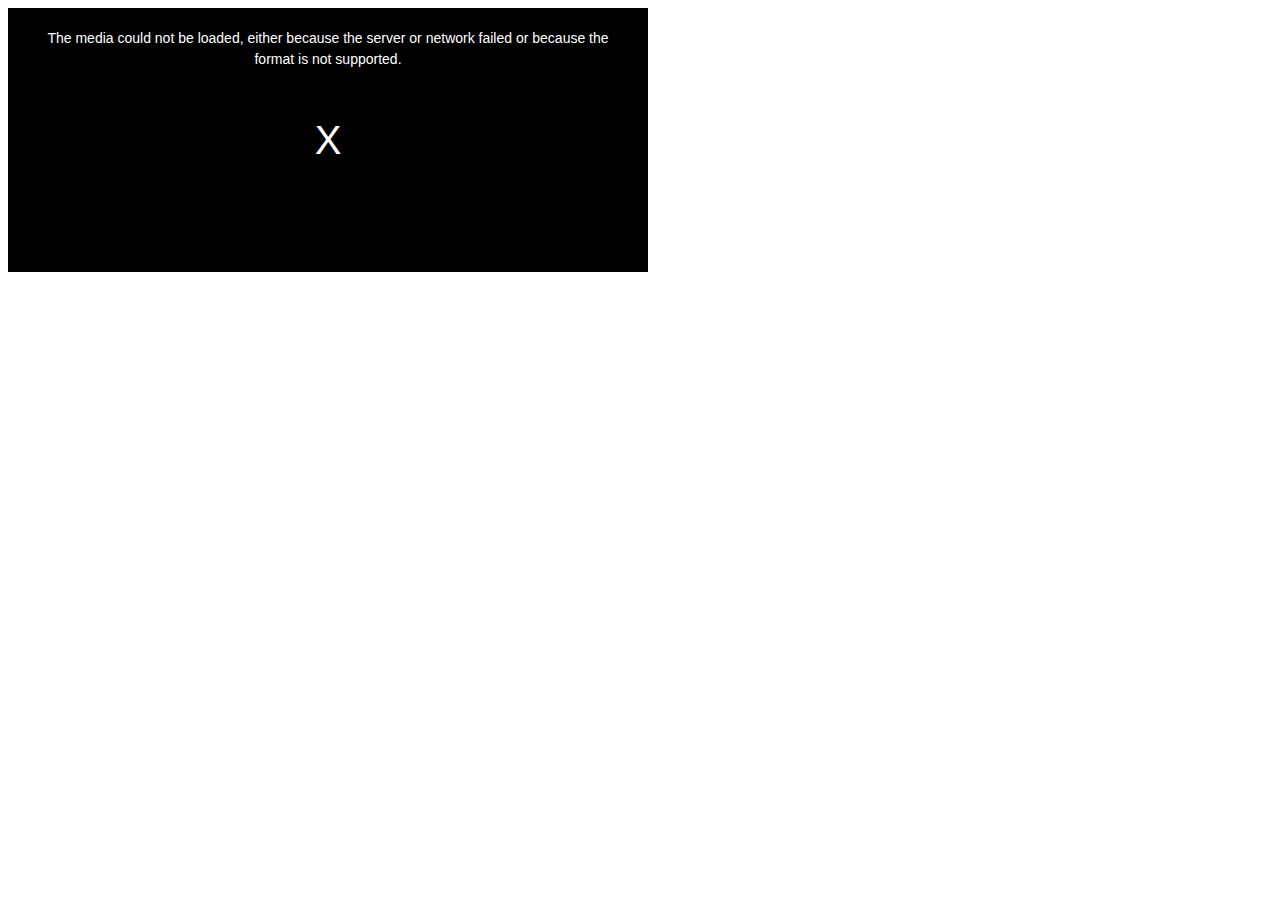
==== video/index.html @ 2284a5c8 "Add video test case" ====
<head>
    <!-- <link href="https://vjs.zencdn.net/7.11.4/video-js.css" rel="stylesheet" /> -->
    <link href="video-js.css" rel="stylesheet" />
  
    <!-- If you'd like to support IE8 (for Video.js versions prior to v7) -->
    <!-- <script src="https://vjs.zencdn.net/ie8/1.1.2/videojs-ie8.min.js"></script> -->
  </head>
  
  <body>
    <video
      id="my-video"
      class="video-js"
      controls
      preload="auto"
      width="640"
      height="264"
      poster="MY_VIDEO_POSTER.jpg"
      data-setup="{}"
    >
      <source src="MY_VIDEO.mp4" type="video/mp4" />
      <source src="MY_VIDEO.webm" type="video/webm" />
      <p class="vjs-no-js">
        To view this video please enable JavaScript, and consider upgrading to a
        web browser that
        <a href="https://videojs.com/html5-video-support/" target="_blank"
          >supports HTML5 video</a
        >
      </p>
    </video>
  
    <!-- <script src="https://vjs.zencdn.net/7.11.4/video.min.js"></script> -->
    <script src="video.min.js"></script>
  </body>
---- video/video-js.css ----
@charset "UTF-8";
.vjs-modal-dialog .vjs-modal-dialog-content, .video-js .vjs-modal-dialog, .vjs-button > .vjs-icon-placeholder:before, .video-js .vjs-big-play-button .vjs-icon-placeholder:before {
  position: absolute;
  top: 0;
  left: 0;
  width: 100%;
  height: 100%;
}

.vjs-button > .vjs-icon-placeholder:before, .video-js .vjs-big-play-button .vjs-icon-placeholder:before {
  text-align: center;
}

@font-face {
  font-family: VideoJS;
  src: url([data-uri]) format("woff");
  font-weight: normal;
  font-style: normal;
}
.vjs-icon-play, .video-js .vjs-play-control .vjs-icon-placeholder, .video-js .vjs-big-play-button .vjs-icon-placeholder:before {
  font-family: VideoJS;
  font-weight: normal;
  font-style: normal;
}
.vjs-icon-play:before, .video-js .vjs-play-control .vjs-icon-placeholder:before, .video-js .vjs-big-play-button .vjs-icon-placeholder:before {
  content: "\f101";
}

.vjs-icon-play-circle {
  font-family: VideoJS;
  font-weight: normal;
  font-style: normal;
}
.vjs-icon-play-circle:before {
  content: "\f102";
}

.vjs-icon-pause, .video-js .vjs-play-control.vjs-playing .vjs-icon-placeholder {
  font-family: VideoJS;
  font-weight: normal;
  font-style: normal;
}
.vjs-icon-pause:before, .video-js .vjs-play-control.vjs-playing .vjs-icon-placeholder:before {
  content: "\f103";
}

.vjs-icon-volume-mute, .video-js .vjs-mute-control.vjs-vol-0 .vjs-icon-placeholder {
  font-family: VideoJS;
  font-weight: normal;
  font-style: normal;
}
.vjs-icon-volume-mute:before, .video-js .vjs-mute-control.vjs-vol-0 .vjs-icon-placeholder:before {
  content: "\f104";
}

.vjs-icon-volume-low, .video-js .vjs-mute-control.vjs-vol-1 .vjs-icon-placeholder {
  font-family: VideoJS;
  font-weight: normal;
  font-style: normal;
}
.vjs-icon-volume-low:before, .video-js .vjs-mute-control.vjs-vol-1 .vjs-icon-placeholder:before {
  content: "\f105";
}

.vjs-icon-volume-mid, .video-js .vjs-mute-control.vjs-vol-2 .vjs-icon-placeholder {
  font-family: VideoJS;
  font-weight: normal;
  font-style: normal;
}
.vjs-icon-volume-mid:before, .video-js .vjs-mute-control.vjs-vol-2 .vjs-icon-placeholder:before {
  content: "\f106";
}

.vjs-icon-volume-high, .video-js .vjs-mute-control .vjs-icon-placeholder {
  font-family: VideoJS;
  font-weight: normal;
  font-style: normal;
}
.vjs-icon-volume-high:before, .video-js .vjs-mute-control .vjs-icon-placeholder:before {
  content: "\f107";
}

.vjs-icon-fullscreen-enter, .video-js .vjs-fullscreen-control .vjs-icon-placeholder {
  font-family: VideoJS;
  font-weight: normal;
  font-style: normal;
}
.vjs-icon-fullscreen-enter:before, .video-js .vjs-fullscreen-control .vjs-icon-placeholder:before {
  content: "\f108";
}

.vjs-icon-fullscreen-exit, .video-js.vjs-fullscreen .vjs-fullscreen-control .vjs-icon-placeholder {
  font-family: VideoJS;
  font-weight: normal;
  font-style: normal;
}
.vjs-icon-fullscreen-exit:before, .video-js.vjs-fullscreen .vjs-fullscreen-control .vjs-icon-placeholder:before {
  content: "\f109";
}

.vjs-icon-square {
  font-family: VideoJS;
  font-weight: normal;
  font-style: normal;
}
.vjs-icon-square:before {
  content: "\f10a";
}

.vjs-icon-spinner {
  font-family: VideoJS;
  font-weight: normal;
  font-style: normal;
}
.vjs-icon-spinner:before {
  content: "\f10b";
}

.vjs-icon-subtitles, .video-js .vjs-subs-caps-button .vjs-icon-placeholder,
.video-js.video-js:lang(en-GB) .vjs-subs-caps-button .vjs-icon-placeholder,
.video-js.video-js:lang(en-IE) .vjs-subs-caps-button .vjs-icon-placeholder,
.video-js.video-js:lang(en-AU) .vjs-subs-caps-button .vjs-icon-placeholder,
.video-js.video-js:lang(en-NZ) .vjs-subs-caps-button .vjs-icon-placeholder, .video-js .vjs-subtitles-button .vjs-icon-placeholder {
  font-family: VideoJS;
  font-weight: normal;
  font-style: normal;
}
.vjs-icon-subtitles:before, .video-js .vjs-subs-caps-button .vjs-icon-placeholder:before,
.video-js.video-js:lang(en-GB) .vjs-subs-caps-button .vjs-icon-placeholder:before,
.video-js.video-js:lang(en-IE) .vjs-subs-caps-button .vjs-icon-placeholder:before,
.video-js.video-js:lang(en-AU) .vjs-subs-caps-button .vjs-icon-placeholder:before,
.video-js.video-js:lang(en-NZ) .vjs-subs-caps-button .vjs-icon-placeholder:before, .video-js .vjs-subtitles-button .vjs-icon-placeholder:before {
  content: "\f10c";
}

.vjs-icon-captions, .video-js:lang(en) .vjs-subs-caps-button .vjs-icon-placeholder,
.video-js:lang(fr-CA) .vjs-subs-caps-button .vjs-icon-placeholder, .video-js .vjs-captions-button .vjs-icon-placeholder {
  font-family: VideoJS;
  font-weight: normal;
  font-style: normal;
}
.vjs-icon-captions:before, .video-js:lang(en) .vjs-subs-caps-button .vjs-icon-placeholder:before,
.video-js:lang(fr-CA) .vjs-subs-caps-button .vjs-icon-placeholder:before, .video-js .vjs-captions-button .vjs-icon-placeholder:before {
  content: "\f10d";
}

.vjs-icon-chapters, .video-js .vjs-chapters-button .vjs-icon-placeholder {
  font-family: VideoJS;
  font-weight: normal;
  font-style: normal;
}
.vjs-icon-chapters:before, .video-js .vjs-chapters-button .vjs-icon-placeholder:before {
  content: "\f10e";
}

.vjs-icon-share {
  font-family: VideoJS;
  font-weight: normal;
  font-style: normal;
}
.vjs-icon-share:before {
  content: "\f10f";
}

.vjs-icon-cog {
  font-family: VideoJS;
  font-weight: normal;
  font-style: normal;
}
.vjs-icon-cog:before {
  content: "\f110";
}

.vjs-icon-circle, .vjs-seek-to-live-control .vjs-icon-placeholder, .video-js .vjs-volume-level, .video-js .vjs-play-progress {
  font-family: VideoJS;
  font-weight: normal;
  font-style: normal;
}
.vjs-icon-circle:before, .vjs-seek-to-live-control .vjs-icon-placeholder:before, .video-js .vjs-volume-level:before, .video-js .vjs-play-progress:before {
  content: "\f111";
}

.vjs-icon-circle-outline {
  font-family: VideoJS;
  font-weight: normal;
  font-style: normal;
}
.vjs-icon-circle-outline:before {
  content: "\f112";
}

.vjs-icon-circle-inner-circle {
  font-family: VideoJS;
  font-weight: normal;
  font-style: normal;
}
.vjs-icon-circle-inner-circle:before {
  content: "\f113";
}

.vjs-icon-hd {
  font-family: VideoJS;
  font-weight: normal;
  font-style: normal;
}
.vjs-icon-hd:before {
  content: "\f114";
}

.vjs-icon-cancel, .video-js .vjs-control.vjs-close-button .vjs-icon-placeholder {
  font-family: VideoJS;
  font-weight: normal;
  font-style: normal;
}
.vjs-icon-cancel:before, .video-js .vjs-control.vjs-close-button .vjs-icon-placeholder:before {
  content: "\f115";
}

.vjs-icon-replay, .video-js .vjs-play-control.vjs-ended .vjs-icon-placeholder {
  font-family: VideoJS;
  font-weight: normal;
  font-style: normal;
}
.vjs-icon-replay:before, .video-js .vjs-play-control.vjs-ended .vjs-icon-placeholder:before {
  content: "\f116";
}

.vjs-icon-facebook {
  font-family: VideoJS;
  font-weight: normal;
  font-style: normal;
}
.vjs-icon-facebook:before {
  content: "\f117";
}

.vjs-icon-gplus {
  font-family: VideoJS;
  font-weight: normal;
  font-style: normal;
}
.vjs-icon-gplus:before {
  content: "\f118";
}

.vjs-icon-linkedin {
  font-family: VideoJS;
  font-weight: normal;
  font-style: normal;
}
.vjs-icon-linkedin:before {
  content: "\f119";
}

.vjs-icon-twitter {
  font-family: VideoJS;
  font-weight: normal;
  font-style: normal;
}
.vjs-icon-twitter:before {
  content: "\f11a";
}

.vjs-icon-tumblr {
  font-family: VideoJS;
  font-weight: normal;
  font-style: normal;
}
.vjs-icon-tumblr:before {
  content: "\f11b";
}

.vjs-icon-pinterest {
  font-family: VideoJS;
  font-weight: normal;
  font-style: normal;
}
.vjs-icon-pinterest:before {
  content: "\f11c";
}

.vjs-icon-audio-description, .video-js .vjs-descriptions-button .vjs-icon-placeholder {
  font-family: VideoJS;
  font-weight: normal;
  font-style: normal;
}
.vjs-icon-audio-description:before, .video-js .vjs-descriptions-button .vjs-icon-placeholder:before {
  content: "\f11d";
}

.vjs-icon-audio, .video-js .vjs-audio-button .vjs-icon-placeholder {
  font-family: VideoJS;
  font-weight: normal;
  font-style: normal;
}
.vjs-icon-audio:before, .video-js .vjs-audio-button .vjs-icon-placeholder:before {
  content: "\f11e";
}

.vjs-icon-next-item {
  font-family: VideoJS;
  font-weight: normal;
  font-style: normal;
}
.vjs-icon-next-item:before {
  content: "\f11f";
}

.vjs-icon-previous-item {
  font-family: VideoJS;
  font-weight: normal;
  font-style: normal;
}
.vjs-icon-previous-item:before {
  content: "\f120";
}

.vjs-icon-picture-in-picture-enter, .video-js .vjs-picture-in-picture-control .vjs-icon-placeholder {
  font-family: VideoJS;
  font-weight: normal;
  font-style: normal;
}
.vjs-icon-picture-in-picture-enter:before, .video-js .vjs-picture-in-picture-control .vjs-icon-placeholder:before {
  content: "\f121";
}

.vjs-icon-picture-in-picture-exit, .video-js.vjs-picture-in-picture .vjs-picture-in-picture-control .vjs-icon-placeholder {
  font-family: VideoJS;
  font-weight: normal;
  font-style: normal;
}
.vjs-icon-picture-in-picture-exit:before, .video-js.vjs-picture-in-picture .vjs-picture-in-picture-control .vjs-icon-placeholder:before {
  content: "\f122";
}

.video-js {
  display: block;
  vertical-align: top;
  box-sizing: border-box;
  color: #fff;
  background-color: #000;
  position: relative;
  padding: 0;
  font-size: 10px;
  line-height: 1;
  font-weight: normal;
  font-style: normal;
  font-family: Arial, Helvetica, sans-serif;
  word-break: initial;
}
.video-js:-moz-full-screen {
  position: absolute;
}
.video-js:-webkit-full-screen {
  width: 100% !important;
  height: 100% !important;
}

.video-js[tabindex="-1"] {
  outline: none;
}

.video-js *,
.video-js *:before,
.video-js *:after {
  box-sizing: inherit;
}

.video-js ul {
  font-family: inherit;
  font-size: inherit;
  line-height: inherit;
  list-style-position: outside;
  margin-left: 0;
  margin-right: 0;
  margin-top: 0;
  margin-bottom: 0;
}

.video-js.vjs-fluid,
.video-js.vjs-16-9,
.video-js.vjs-4-3 {
  width: 100%;
  max-width: 100%;
  height: 0;
}

.video-js.vjs-16-9 {
  padding-top: 56.25%;
}

.video-js.vjs-4-3 {
  padding-top: 75%;
}

.video-js.vjs-fill {
  width: 100%;
  height: 100%;
}

.video-js .vjs-tech {
  position: absolute;
  top: 0;
  left: 0;
  width: 100%;
  height: 100%;
}

body.vjs-full-window {
  padding: 0;
  margin: 0;
  height: 100%;
}

.vjs-full-window .video-js.vjs-fullscreen {
  position: fixed;
  overflow: hidden;
  z-index: 1000;
  left: 0;
  top: 0;
  bottom: 0;
  right: 0;
}

.video-js.vjs-fullscreen:not(.vjs-ios-native-fs) {
  width: 100% !important;
  height: 100% !important;
  padding-top: 0 !important;
}

.video-js.vjs-fullscreen.vjs-user-inactive {
  cursor: none;
}

.vjs-hidden {
  display: none !important;
}

.vjs-disabled {
  opacity: 0.5;
  cursor: default;
}

.video-js .vjs-offscreen {
  height: 1px;
  left: -9999px;
  position: absolute;
  top: 0;
  width: 1px;
}

.vjs-lock-showing {
  display: block !important;
  opacity: 1;
  visibility: visible;
}

.vjs-no-js {
  padding: 20px;
  color: #fff;
  background-color: #000;
  font-size: 18px;
  font-family: Arial, Helvetica, sans-serif;
  text-align: center;
  width: 300px;
  height: 150px;
  margin: 0px auto;
}

.vjs-no-js a,
.vjs-no-js a:visited {
  color: #66A8CC;
}

.video-js .vjs-big-play-button {
  font-size: 3em;
  line-height: 1.5em;
  height: 1.63332em;
  width: 3em;
  display: block;
  position: absolute;
  top: 10px;
  left: 10px;
  padding: 0;
  cursor: pointer;
  opacity: 1;
  border: 0.06666em solid #fff;
  background-color: #2B333F;
  background-color: rgba(43, 51, 63, 0.7);
  border-radius: 0.3em;
  transition: all 0.4s;
}
.vjs-big-play-centered .vjs-big-play-button {
  top: 50%;
  left: 50%;
  margin-top: -0.81666em;
  margin-left: -1.5em;
}

.video-js:hover .vjs-big-play-button,
.video-js .vjs-big-play-button:focus {
  border-color: #fff;
  background-color: #73859f;
  background-color: rgba(115, 133, 159, 0.5);
  transition: all 0s;
}

.vjs-controls-disabled .vjs-big-play-button,
.vjs-has-started .vjs-big-play-button,
.vjs-using-native-controls .vjs-big-play-button,
.vjs-error .vjs-big-play-button {
  display: none;
}

.vjs-has-started.vjs-paused.vjs-show-big-play-button-on-pause .vjs-big-play-button {
  display: block;
}

.video-js button {
  background: none;
  border: none;
  color: inherit;
  display: inline-block;
  font-size: inherit;
  line-height: inherit;
  text-transform: none;
  text-decoration: none;
  transition: none;
  -webkit-appearance: none;
  -moz-appearance: none;
  appearance: none;
}

.vjs-control .vjs-button {
  width: 100%;
  height: 100%;
}

.video-js .vjs-control.vjs-close-button {
  cursor: pointer;
  height: 3em;
  position: absolute;
  right: 0;
  top: 0.5em;
  z-index: 2;
}
.video-js .vjs-modal-dialog {
  background: rgba(0, 0, 0, 0.8);
  background: linear-gradient(180deg, rgba(0, 0, 0, 0.8), rgba(255, 255, 255, 0));
  overflow: auto;
}

.video-js .vjs-modal-dialog > * {
  box-sizing: border-box;
}

.vjs-modal-dialog .vjs-modal-dialog-content {
  font-size: 1.2em;
  line-height: 1.5;
  padding: 20px 24px;
  z-index: 1;
}

.vjs-menu-button {
  cursor: pointer;
}

.vjs-menu-button.vjs-disabled {
  cursor: default;
}

.vjs-workinghover .vjs-menu-button.vjs-disabled:hover .vjs-menu {
  display: none;
}

.vjs-menu .vjs-menu-content {
  display: block;
  padding: 0;
  margin: 0;
  font-family: Arial, Helvetica, sans-serif;
  overflow: auto;
}

.vjs-menu .vjs-menu-content > * {
  box-sizing: border-box;
}

.vjs-scrubbing .vjs-control.vjs-menu-button:hover .vjs-menu {
  display: none;
}

.vjs-menu li {
  list-style: none;
  margin: 0;
  padding: 0.2em 0;
  line-height: 1.4em;
  font-size: 1.2em;
  text-align: center;
  text-transform: lowercase;
}

.vjs-menu li.vjs-menu-item:focus,
.vjs-menu li.vjs-menu-item:hover,
.js-focus-visible .vjs-menu li.vjs-menu-item:hover {
  background-color: #73859f;
  background-color: rgba(115, 133, 159, 0.5);
}

.vjs-menu li.vjs-selected,
.vjs-menu li.vjs-selected:focus,
.vjs-menu li.vjs-selected:hover,
.js-focus-visible .vjs-menu li.vjs-selected:hover {
  background-color: #fff;
  color: #2B333F;
}

.vjs-menu li.vjs-menu-title {
  text-align: center;
  text-transform: uppercase;
  font-size: 1em;
  line-height: 2em;
  padding: 0;
  margin: 0 0 0.3em 0;
  font-weight: bold;
  cursor: default;
}

.vjs-menu-button-popup .vjs-menu {
  display: none;
  position: absolute;
  bottom: 0;
  width: 10em;
  left: -3em;
  height: 0em;
  margin-bottom: 1.5em;
  border-top-color: rgba(43, 51, 63, 0.7);
}

.vjs-menu-button-popup .vjs-menu .vjs-menu-content {
  background-color: #2B333F;
  background-color: rgba(43, 51, 63, 0.7);
  position: absolute;
  width: 100%;
  bottom: 1.5em;
  max-height: 15em;
}

.vjs-layout-tiny .vjs-menu-button-popup .vjs-menu .vjs-menu-content,
.vjs-layout-x-small .vjs-menu-button-popup .vjs-menu .vjs-menu-content {
  max-height: 5em;
}

.vjs-layout-small .vjs-menu-button-popup .vjs-menu .vjs-menu-content {
  max-height: 10em;
}

.vjs-layout-medium .vjs-menu-button-popup .vjs-menu .vjs-menu-content {
  max-height: 14em;
}

.vjs-layout-large .vjs-menu-button-popup .vjs-menu .vjs-menu-content,
.vjs-layout-x-large .vjs-menu-button-popup .vjs-menu .vjs-menu-content,
.vjs-layout-huge .vjs-menu-button-popup .vjs-menu .vjs-menu-content {
  max-height: 25em;
}

.vjs-workinghover .vjs-menu-button-popup.vjs-hover .vjs-menu,
.vjs-menu-button-popup .vjs-menu.vjs-lock-showing {
  display: block;
}

.video-js .vjs-menu-button-inline {
  transition: all 0.4s;
  overflow: hidden;
}

.video-js .vjs-menu-button-inline:before {
  width: 2.222222222em;
}

.video-js .vjs-menu-button-inline:hover,
.video-js .vjs-menu-button-inline:focus,
.video-js .vjs-menu-button-inline.vjs-slider-active,
.video-js.vjs-no-flex .vjs-menu-button-inline {
  width: 12em;
}

.vjs-menu-button-inline .vjs-menu {
  opacity: 0;
  height: 100%;
  width: auto;
  position: absolute;
  left: 4em;
  top: 0;
  padding: 0;
  margin: 0;
  transition: all 0.4s;
}

.vjs-menu-button-inline:hover .vjs-menu,
.vjs-menu-button-inline:focus .vjs-menu,
.vjs-menu-button-inline.vjs-slider-active .vjs-menu {
  display: block;
  opacity: 1;
}

.vjs-no-flex .vjs-menu-button-inline .vjs-menu {
  display: block;
  opacity: 1;
  position: relative;
  width: auto;
}

.vjs-no-flex .vjs-menu-button-inline:hover .vjs-menu,
.vjs-no-flex .vjs-menu-button-inline:focus .vjs-menu,
.vjs-no-flex .vjs-menu-button-inline.vjs-slider-active .vjs-menu {
  width: auto;
}

.vjs-menu-button-inline .vjs-menu-content {
  width: auto;
  height: 100%;
  margin: 0;
  overflow: hidden;
}

.video-js .vjs-control-bar {
  display: none;
  width: 100%;
  position: absolute;
  bottom: 0;
  left: 0;
  right: 0;
  height: 3em;
  background-color: #2B333F;
  background-color: rgba(43, 51, 63, 0.7);
}

.vjs-has-started .vjs-control-bar {
  display: flex;
  visibility: visible;
  opacity: 1;
  transition: visibility 0.1s, opacity 0.1s;
}

.vjs-has-started.vjs-user-inactive.vjs-playing .vjs-control-bar {
  visibility: visible;
  opacity: 0;
  transition: visibility 1s, opacity 1s;
}

.vjs-controls-disabled .vjs-control-bar,
.vjs-using-native-controls .vjs-control-bar,
.vjs-error .vjs-control-bar {
  display: none !important;
}

.vjs-audio.vjs-has-started.vjs-user-inactive.vjs-playing .vjs-control-bar {
  opacity: 1;
  visibility: visible;
}

.vjs-has-started.vjs-no-flex .vjs-control-bar {
  display: table;
}

.video-js .vjs-control {
  position: relative;
  text-align: center;
  margin: 0;
  padding: 0;
  height: 100%;
  width: 4em;
  flex: none;
}

.vjs-button > .vjs-icon-placeholder:before {
  font-size: 1.8em;
  line-height: 1.67;
}

.video-js .vjs-control:focus:before,
.video-js .vjs-control:hover:before,
.video-js .vjs-control:focus {
  text-shadow: 0em 0em 1em white;
}

.video-js .vjs-control-text {
  border: 0;
  clip: rect(0 0 0 0);
  height: 1px;
  overflow: hidden;
  padding: 0;
  position: absolute;
  width: 1px;
}

.vjs-no-flex .vjs-control {
  display: table-cell;
  vertical-align: middle;
}

.video-js .vjs-custom-control-spacer {
  display: none;
}

.video-js .vjs-progress-control {
  cursor: pointer;
  flex: auto;
  display: flex;
  align-items: center;
  min-width: 4em;
  touch-action: none;
}

.video-js .vjs-progress-control.disabled {
  cursor: default;
}

.vjs-live .vjs-progress-control {
  display: none;
}

.vjs-liveui .vjs-progress-control {
  display: flex;
  align-items: center;
}

.vjs-no-flex .vjs-progress-control {
  width: auto;
}

.video-js .vjs-progress-holder {
  flex: auto;
  transition: all 0.2s;
  height: 0.3em;
}

.video-js .vjs-progress-control .vjs-progress-holder {
  margin: 0 10px;
}

.video-js .vjs-progress-control:hover .vjs-progress-holder {
  font-size: 1.6666666667em;
}

.video-js .vjs-progress-control:hover .vjs-progress-holder.disabled {
  font-size: 1em;
}

.video-js .vjs-progress-holder .vjs-play-progress,
.video-js .vjs-progress-holder .vjs-load-progress,
.video-js .vjs-progress-holder .vjs-load-progress div {
  position: absolute;
  display: block;
  height: 100%;
  margin: 0;
  padding: 0;
  width: 0;
}

.video-js .vjs-play-progress {
  background-color: #fff;
}
.video-js .vjs-play-progress:before {
  font-size: 0.9em;
  position: absolute;
  right: -0.5em;
  top: -0.3333333333em;
  z-index: 1;
}

.video-js .vjs-load-progress {
  background: rgba(115, 133, 159, 0.5);
}

.video-js .vjs-load-progress div {
  background: rgba(115, 133, 159, 0.75);
}

.video-js .vjs-time-tooltip {
  background-color: #fff;
  background-color: rgba(255, 255, 255, 0.8);
  border-radius: 0.3em;
  color: #000;
  float: right;
  font-family: Arial, Helvetica, sans-serif;
  font-size: 1em;
  padding: 6px 8px 8px 8px;
  pointer-events: none;
  position: absolute;
  top: -3.4em;
  visibility: hidden;
  z-index: 1;
}

.video-js .vjs-progress-holder:focus .vjs-time-tooltip {
  display: none;
}

.video-js .vjs-progress-control:hover .vjs-time-tooltip,
.video-js .vjs-progress-control:hover .vjs-progress-holder:focus .vjs-time-tooltip {
  display: block;
  font-size: 0.6em;
  visibility: visible;
}

.video-js .vjs-progress-control.disabled:hover .vjs-time-tooltip {
  font-size: 1em;
}

.video-js .vjs-progress-control .vjs-mouse-display {
  display: none;
  position: absolute;
  width: 1px;
  height: 100%;
  background-color: #000;
  z-index: 1;
}

.vjs-no-flex .vjs-progress-control .vjs-mouse-display {
  z-index: 0;
}

.video-js .vjs-progress-control:hover .vjs-mouse-display {
  display: block;
}

.video-js.vjs-user-inactive .vjs-progress-control .vjs-mouse-display {
  visibility: hidden;
  opacity: 0;
  transition: visibility 1s, opacity 1s;
}

.video-js.vjs-user-inactive.vjs-no-flex .vjs-progress-control .vjs-mouse-display {
  display: none;
}

.vjs-mouse-display .vjs-time-tooltip {
  color: #fff;
  background-color: #000;
  background-color: rgba(0, 0, 0, 0.8);
}

.video-js .vjs-slider {
  position: relative;
  cursor: pointer;
  padding: 0;
  margin: 0 0.45em 0 0.45em;
  /* iOS Safari */
  -webkit-touch-callout: none;
  /* Safari */
  -webkit-user-select: none;
  /* Konqueror HTML */
  /* Firefox */
  -moz-user-select: none;
  /* Internet Explorer/Edge */
  -ms-user-select: none;
  /* Non-prefixed version, currently supported by Chrome and Opera */
  user-select: none;
  background-color: #73859f;
  background-color: rgba(115, 133, 159, 0.5);
}

.video-js .vjs-slider.disabled {
  cursor: default;
}

.video-js .vjs-slider:focus {
  text-shadow: 0em 0em 1em white;
  box-shadow: 0 0 1em #fff;
}

.video-js .vjs-mute-control {
  cursor: pointer;
  flex: none;
}
.video-js .vjs-volume-control {
  cursor: pointer;
  margin-right: 1em;
  display: flex;
}

.video-js .vjs-volume-control.vjs-volume-horizontal {
  width: 5em;
}

.video-js .vjs-volume-panel .vjs-volume-control {
  visibility: visible;
  opacity: 0;
  width: 1px;
  height: 1px;
  margin-left: -1px;
}

.video-js .vjs-volume-panel {
  transition: width 1s;
}
.video-js .vjs-volume-panel.vjs-hover .vjs-volume-control, .video-js .vjs-volume-panel:active .vjs-volume-control, .video-js .vjs-volume-panel:focus .vjs-volume-control, .video-js .vjs-volume-panel .vjs-volume-control:active, .video-js .vjs-volume-panel.vjs-hover .vjs-mute-control ~ .vjs-volume-control, .video-js .vjs-volume-panel .vjs-volume-control.vjs-slider-active {
  visibility: visible;
  opacity: 1;
  position: relative;
  transition: visibility 0.1s, opacity 0.1s, height 0.1s, width 0.1s, left 0s, top 0s;
}
.video-js .vjs-volume-panel.vjs-hover .vjs-volume-control.vjs-volume-horizontal, .video-js .vjs-volume-panel:active .vjs-volume-control.vjs-volume-horizontal, .video-js .vjs-volume-panel:focus .vjs-volume-control.vjs-volume-horizontal, .video-js .vjs-volume-panel .vjs-volume-control:active.vjs-volume-horizontal, .video-js .vjs-volume-panel.vjs-hover .vjs-mute-control ~ .vjs-volume-control.vjs-volume-horizontal, .video-js .vjs-volume-panel .vjs-volume-control.vjs-slider-active.vjs-volume-horizontal {
  width: 5em;
  height: 3em;
  margin-right: 0;
}
.video-js .vjs-volume-panel.vjs-hover .vjs-volume-control.vjs-volume-vertical, .video-js .vjs-volume-panel:active .vjs-volume-control.vjs-volume-vertical, .video-js .vjs-volume-panel:focus .vjs-volume-control.vjs-volume-vertical, .video-js .vjs-volume-panel .vjs-volume-control:active.vjs-volume-vertical, .video-js .vjs-volume-panel.vjs-hover .vjs-mute-control ~ .vjs-volume-control.vjs-volume-vertical, .video-js .vjs-volume-panel .vjs-volume-control.vjs-slider-active.vjs-volume-vertical {
  left: -3.5em;
  transition: left 0s;
}
.video-js .vjs-volume-panel.vjs-volume-panel-horizontal.vjs-hover, .video-js .vjs-volume-panel.vjs-volume-panel-horizontal:active, .video-js .vjs-volume-panel.vjs-volume-panel-horizontal.vjs-slider-active {
  width: 10em;
  transition: width 0.1s;
}
.video-js .vjs-volume-panel.vjs-volume-panel-horizontal.vjs-mute-toggle-only {
  width: 4em;
}

.video-js .vjs-volume-panel .vjs-volume-control.vjs-volume-vertical {
  height: 8em;
  width: 3em;
  left: -3000em;
  transition: visibility 1s, opacity 1s, height 1s 1s, width 1s 1s, left 1s 1s, top 1s 1s;
}

.video-js .vjs-volume-panel .vjs-volume-control.vjs-volume-horizontal {
  transition: visibility 1s, opacity 1s, height 1s 1s, width 1s, left 1s 1s, top 1s 1s;
}

.video-js.vjs-no-flex .vjs-volume-panel .vjs-volume-control.vjs-volume-horizontal {
  width: 5em;
  height: 3em;
  visibility: visible;
  opacity: 1;
  position: relative;
  transition: none;
}

.video-js.vjs-no-flex .vjs-volume-control.vjs-volume-vertical,
.video-js.vjs-no-flex .vjs-volume-panel .vjs-volume-control.vjs-volume-vertical {
  position: absolute;
  bottom: 3em;
  left: 0.5em;
}

.video-js .vjs-volume-panel {
  display: flex;
}

.video-js .vjs-volume-bar {
  margin: 1.35em 0.45em;
}

.vjs-volume-bar.vjs-slider-horizontal {
  width: 5em;
  height: 0.3em;
}

.vjs-volume-bar.vjs-slider-vertical {
  width: 0.3em;
  height: 5em;
  margin: 1.35em auto;
}

.video-js .vjs-volume-level {
  position: absolute;
  bottom: 0;
  left: 0;
  background-color: #fff;
}
.video-js .vjs-volume-level:before {
  position: absolute;
  font-size: 0.9em;
}

.vjs-slider-vertical .vjs-volume-level {
  width: 0.3em;
}
.vjs-slider-vertical .vjs-volume-level:before {
  top: -0.5em;
  left: -0.3em;
}

.vjs-slider-horizontal .vjs-volume-level {
  height: 0.3em;
}
.vjs-slider-horizontal .vjs-volume-level:before {
  top: -0.3em;
  right: -0.5em;
}

.video-js .vjs-volume-panel.vjs-volume-panel-vertical {
  width: 4em;
}

.vjs-volume-bar.vjs-slider-vertical .vjs-volume-level {
  height: 100%;
}

.vjs-volume-bar.vjs-slider-horizontal .vjs-volume-level {
  width: 100%;
}

.video-js .vjs-volume-vertical {
  width: 3em;
  height: 8em;
  bottom: 8em;
  background-color: #2B333F;
  background-color: rgba(43, 51, 63, 0.7);
}

.video-js .vjs-volume-horizontal .vjs-menu {
  left: -2em;
}

.vjs-poster {
  display: inline-block;
  vertical-align: middle;
  background-repeat: no-repeat;
  background-position: 50% 50%;
  background-size: contain;
  background-color: #000000;
  cursor: pointer;
  margin: 0;
  padding: 0;
  position: absolute;
  top: 0;
  right: 0;
  bottom: 0;
  left: 0;
  height: 100%;
}

.vjs-has-started .vjs-poster {
  display: none;
}

.vjs-audio.vjs-has-started .vjs-poster {
  display: block;
}

.vjs-using-native-controls .vjs-poster {
  display: none;
}

.video-js .vjs-live-control {
  display: flex;
  align-items: flex-start;
  flex: auto;
  font-size: 1em;
  line-height: 3em;
}

.vjs-no-flex .vjs-live-control {
  display: table-cell;
  width: auto;
  text-align: left;
}

.video-js:not(.vjs-live) .vjs-live-control,
.video-js.vjs-liveui .vjs-live-control {
  display: none;
}

.video-js .vjs-seek-to-live-control {
  align-items: center;
  cursor: pointer;
  flex: none;
  display: inline-flex;
  height: 100%;
  padding-left: 0.5em;
  padding-right: 0.5em;
  font-size: 1em;
  line-height: 3em;
  width: auto;
  min-width: 4em;
}

.vjs-no-flex .vjs-seek-to-live-control {
  display: table-cell;
  width: auto;
  text-align: left;
}

.video-js.vjs-live:not(.vjs-liveui) .vjs-seek-to-live-control,
.video-js:not(.vjs-live) .vjs-seek-to-live-control {
  display: none;
}

.vjs-seek-to-live-control.vjs-control.vjs-at-live-edge {
  cursor: auto;
}

.vjs-seek-to-live-control .vjs-icon-placeholder {
  margin-right: 0.5em;
  color: #888;
}

.vjs-seek-to-live-control.vjs-control.vjs-at-live-edge .vjs-icon-placeholder {
  color: red;
}

.video-js .vjs-time-control {
  flex: none;
  font-size: 1em;
  line-height: 3em;
  min-width: 2em;
  width: auto;
  padding-left: 1em;
  padding-right: 1em;
}

.vjs-live .vjs-time-control {
  display: none;
}

.video-js .vjs-current-time,
.vjs-no-flex .vjs-current-time {
  display: none;
}

.video-js .vjs-duration,
.vjs-no-flex .vjs-duration {
  display: none;
}

.vjs-time-divider {
  display: none;
  line-height: 3em;
}

.vjs-live .vjs-time-divider {
  display: none;
}

.video-js .vjs-play-control {
  cursor: pointer;
}

.video-js .vjs-play-control .vjs-icon-placeholder {
  flex: none;
}

.vjs-text-track-display {
  position: absolute;
  bottom: 3em;
  left: 0;
  right: 0;
  top: 0;
  pointer-events: none;
}

.video-js.vjs-user-inactive.vjs-playing .vjs-text-track-display {
  bottom: 1em;
}

.video-js .vjs-text-track {
  font-size: 1.4em;
  text-align: center;
  margin-bottom: 0.1em;
}

.vjs-subtitles {
  color: #fff;
}

.vjs-captions {
  color: #fc6;
}

.vjs-tt-cue {
  display: block;
}

video::-webkit-media-text-track-display {
  transform: translateY(-3em);
}

.video-js.vjs-user-inactive.vjs-playing video::-webkit-media-text-track-display {
  transform: translateY(-1.5em);
}

.video-js .vjs-picture-in-picture-control {
  cursor: pointer;
  flex: none;
}
.video-js .vjs-fullscreen-control {
  cursor: pointer;
  flex: none;
}
.vjs-playback-rate > .vjs-menu-button,
.vjs-playback-rate .vjs-playback-rate-value {
  position: absolute;
  top: 0;
  left: 0;
  width: 100%;
  height: 100%;
}

.vjs-playback-rate .vjs-playback-rate-value {
  pointer-events: none;
  font-size: 1.5em;
  line-height: 2;
  text-align: center;
}

.vjs-playback-rate .vjs-menu {
  width: 4em;
  left: 0em;
}

.vjs-error .vjs-error-display .vjs-modal-dialog-content {
  font-size: 1.4em;
  text-align: center;
}

.vjs-error .vjs-error-display:before {
  color: #fff;
  content: "X";
  font-family: Arial, Helvetica, sans-serif;
  font-size: 4em;
  left: 0;
  line-height: 1;
  margin-top: -0.5em;
  position: absolute;
  text-shadow: 0.05em 0.05em 0.1em #000;
  text-align: center;
  top: 50%;
  vertical-align: middle;
  width: 100%;
}

.vjs-loading-spinner {
  display: none;
  position: absolute;
  top: 50%;
  left: 50%;
  margin: -25px 0 0 -25px;
  opacity: 0.85;
  text-align: left;
  border: 6px solid rgba(43, 51, 63, 0.7);
  box-sizing: border-box;
  background-clip: padding-box;
  width: 50px;
  height: 50px;
  border-radius: 25px;
  visibility: hidden;
}

.vjs-seeking .vjs-loading-spinner,
.vjs-waiting .vjs-loading-spinner {
  display: block;
  -webkit-animation: vjs-spinner-show 0s linear 0.3s forwards;
          animation: vjs-spinner-show 0s linear 0.3s forwards;
}

.vjs-loading-spinner:before,
.vjs-loading-spinner:after {
  content: "";
  position: absolute;
  margin: -6px;
  box-sizing: inherit;
  width: inherit;
  height: inherit;
  border-radius: inherit;
  opacity: 1;
  border: inherit;
  border-color: transparent;
  border-top-color: white;
}

.vjs-seeking .vjs-loading-spinner:before,
.vjs-seeking .vjs-loading-spinner:after,
.vjs-waiting .vjs-loading-spinner:before,
.vjs-waiting .vjs-loading-spinner:after {
  -webkit-animation: vjs-spinner-spin 1.1s cubic-bezier(0.6, 0.2, 0, 0.8) infinite, vjs-spinner-fade 1.1s linear infinite;
  animation: vjs-spinner-spin 1.1s cubic-bezier(0.6, 0.2, 0, 0.8) infinite, vjs-spinner-fade 1.1s linear infinite;
}

.vjs-seeking .vjs-loading-spinner:before,
.vjs-waiting .vjs-loading-spinner:before {
  border-top-color: white;
}

.vjs-seeking .vjs-loading-spinner:after,
.vjs-waiting .vjs-loading-spinner:after {
  border-top-color: white;
  -webkit-animation-delay: 0.44s;
  animation-delay: 0.44s;
}

@keyframes vjs-spinner-show {
  to {
    visibility: visible;
  }
}
@-webkit-keyframes vjs-spinner-show {
  to {
    visibility: visible;
  }
}
@keyframes vjs-spinner-spin {
  100% {
    transform: rotate(360deg);
  }
}
@-webkit-keyframes vjs-spinner-spin {
  100% {
    -webkit-transform: rotate(360deg);
  }
}
@keyframes vjs-spinner-fade {
  0% {
    border-top-color: #73859f;
  }
  20% {
    border-top-color: #73859f;
  }
  35% {
    border-top-color: white;
  }
  60% {
    border-top-color: #73859f;
  }
  100% {
    border-top-color: #73859f;
  }
}
@-webkit-keyframes vjs-spinner-fade {
  0% {
    border-top-color: #73859f;
  }
  20% {
    border-top-color: #73859f;
  }
  35% {
    border-top-color: white;
  }
  60% {
    border-top-color: #73859f;
  }
  100% {
    border-top-color: #73859f;
  }
}
.vjs-chapters-button .vjs-menu ul {
  width: 24em;
}

.video-js .vjs-subs-caps-button + .vjs-menu .vjs-captions-menu-item .vjs-menu-item-text .vjs-icon-placeholder {
  vertical-align: middle;
  display: inline-block;
  margin-bottom: -0.1em;
}

.video-js .vjs-subs-caps-button + .vjs-menu .vjs-captions-menu-item .vjs-menu-item-text .vjs-icon-placeholder:before {
  font-family: VideoJS;
  content: "";
  font-size: 1.5em;
  line-height: inherit;
}

.video-js .vjs-audio-button + .vjs-menu .vjs-main-desc-menu-item .vjs-menu-item-text .vjs-icon-placeholder {
  vertical-align: middle;
  display: inline-block;
  margin-bottom: -0.1em;
}

.video-js .vjs-audio-button + .vjs-menu .vjs-main-desc-menu-item .vjs-menu-item-text .vjs-icon-placeholder:before {
  font-family: VideoJS;
  content: " ";
  font-size: 1.5em;
  line-height: inherit;
}

.video-js:not(.vjs-fullscreen).vjs-layout-small .vjs-current-time,
.video-js:not(.vjs-fullscreen).vjs-layout-small .vjs-time-divider,
.video-js:not(.vjs-fullscreen).vjs-layout-small .vjs-duration,
.video-js:not(.vjs-fullscreen).vjs-layout-small .vjs-remaining-time,
.video-js:not(.vjs-fullscreen).vjs-layout-small .vjs-playback-rate,
.video-js:not(.vjs-fullscreen).vjs-layout-small .vjs-chapters-button,
.video-js:not(.vjs-fullscreen).vjs-layout-small .vjs-descriptions-button,
.video-js:not(.vjs-fullscreen).vjs-layout-small .vjs-captions-button,
.video-js:not(.vjs-fullscreen).vjs-layout-small .vjs-subtitles-button,
.video-js:not(.vjs-fullscreen).vjs-layout-small .vjs-audio-button,
.video-js:not(.vjs-fullscreen).vjs-layout-small .vjs-volume-control, .video-js:not(.vjs-fullscreen).vjs-layout-x-small .vjs-current-time,
.video-js:not(.vjs-fullscreen).vjs-layout-x-small .vjs-time-divider,
.video-js:not(.vjs-fullscreen).vjs-layout-x-small .vjs-duration,
.video-js:not(.vjs-fullscreen).vjs-layout-x-small .vjs-remaining-time,
.video-js:not(.vjs-fullscreen).vjs-layout-x-small .vjs-playback-rate,
.video-js:not(.vjs-fullscreen).vjs-layout-x-small .vjs-chapters-button,
.video-js:not(.vjs-fullscreen).vjs-layout-x-small .vjs-descriptions-button,
.video-js:not(.vjs-fullscreen).vjs-layout-x-small .vjs-captions-button,
.video-js:not(.vjs-fullscreen).vjs-layout-x-small .vjs-subtitles-button,
.video-js:not(.vjs-fullscreen).vjs-layout-x-small .vjs-audio-button,
.video-js:not(.vjs-fullscreen).vjs-layout-x-small .vjs-volume-control, .video-js:not(.vjs-fullscreen).vjs-layout-tiny .vjs-current-time,
.video-js:not(.vjs-fullscreen).vjs-layout-tiny .vjs-time-divider,
.video-js:not(.vjs-fullscreen).vjs-layout-tiny .vjs-duration,
.video-js:not(.vjs-fullscreen).vjs-layout-tiny .vjs-remaining-time,
.video-js:not(.vjs-fullscreen).vjs-layout-tiny .vjs-playback-rate,
.video-js:not(.vjs-fullscreen).vjs-layout-tiny .vjs-chapters-button,
.video-js:not(.vjs-fullscreen).vjs-layout-tiny .vjs-descriptions-button,
.video-js:not(.vjs-fullscreen).vjs-layout-tiny .vjs-captions-button,
.video-js:not(.vjs-fullscreen).vjs-layout-tiny .vjs-subtitles-button,
.video-js:not(.vjs-fullscreen).vjs-layout-tiny .vjs-audio-button,
.video-js:not(.vjs-fullscreen).vjs-layout-tiny .vjs-volume-control {
  display: none;
}
.video-js:not(.vjs-fullscreen).vjs-layout-small .vjs-volume-panel.vjs-volume-panel-horizontal:hover,
.video-js:not(.vjs-fullscreen).vjs-layout-small .vjs-volume-panel.vjs-volume-panel-horizontal:active,
.video-js:not(.vjs-fullscreen).vjs-layout-small .vjs-volume-panel.vjs-volume-panel-horizontal.vjs-slider-active, .video-js:not(.vjs-fullscreen).vjs-layout-x-small .vjs-volume-panel.vjs-volume-panel-horizontal:hover,
.video-js:not(.vjs-fullscreen).vjs-layout-x-small .vjs-volume-panel.vjs-volume-panel-horizontal:active,
.video-js:not(.vjs-fullscreen).vjs-layout-x-small .vjs-volume-panel.vjs-volume-panel-horizontal.vjs-slider-active, .video-js:not(.vjs-fullscreen).vjs-layout-tiny .vjs-volume-panel.vjs-volume-panel-horizontal:hover,
.video-js:not(.vjs-fullscreen).vjs-layout-tiny .vjs-volume-panel.vjs-volume-panel-horizontal:active,
.video-js:not(.vjs-fullscreen).vjs-layout-tiny .vjs-volume-panel.vjs-volume-panel-horizontal.vjs-slider-active {
  width: auto;
  width: initial;
}
.video-js:not(.vjs-fullscreen).vjs-layout-x-small:not(.vjs-liveui) .vjs-subs-caps-button, .video-js:not(.vjs-fullscreen).vjs-layout-x-small:not(.vjs-live) .vjs-subs-caps-button, .video-js:not(.vjs-fullscreen).vjs-layout-tiny .vjs-subs-caps-button {
  display: none;
}
.video-js:not(.vjs-fullscreen).vjs-layout-x-small.vjs-liveui .vjs-custom-control-spacer, .video-js:not(.vjs-fullscreen).vjs-layout-tiny .vjs-custom-control-spacer {
  flex: auto;
  display: block;
}
.video-js:not(.vjs-fullscreen).vjs-layout-x-small.vjs-liveui.vjs-no-flex .vjs-custom-control-spacer, .video-js:not(.vjs-fullscreen).vjs-layout-tiny.vjs-no-flex .vjs-custom-control-spacer {
  width: auto;
}
.video-js:not(.vjs-fullscreen).vjs-layout-x-small.vjs-liveui .vjs-progress-control, .video-js:not(.vjs-fullscreen).vjs-layout-tiny .vjs-progress-control {
  display: none;
}

.vjs-modal-dialog.vjs-text-track-settings {
  background-color: #2B333F;
  background-color: rgba(43, 51, 63, 0.75);
  color: #fff;
  height: 70%;
}

.vjs-text-track-settings .vjs-modal-dialog-content {
  display: table;
}

.vjs-text-track-settings .vjs-track-settings-colors,
.vjs-text-track-settings .vjs-track-settings-font,
.vjs-text-track-settings .vjs-track-settings-controls {
  display: table-cell;
}

.vjs-text-track-settings .vjs-track-settings-controls {
  text-align: right;
  vertical-align: bottom;
}

@supports (display: grid) {
  .vjs-text-track-settings .vjs-modal-dialog-content {
    display: grid;
    grid-template-columns: 1fr 1fr;
    grid-template-rows: 1fr;
    padding: 20px 24px 0px 24px;
  }

  .vjs-track-settings-controls .vjs-default-button {
    margin-bottom: 20px;
  }

  .vjs-text-track-settings .vjs-track-settings-controls {
    grid-column: 1/-1;
  }

  .vjs-layout-small .vjs-text-track-settings .vjs-modal-dialog-content,
.vjs-layout-x-small .vjs-text-track-settings .vjs-modal-dialog-content,
.vjs-layout-tiny .vjs-text-track-settings .vjs-modal-dialog-content {
    grid-template-columns: 1fr;
  }
}
.vjs-track-setting > select {
  margin-right: 1em;
  margin-bottom: 0.5em;
}

.vjs-text-track-settings fieldset {
  margin: 5px;
  padding: 3px;
  border: none;
}

.vjs-text-track-settings fieldset span {
  display: inline-block;
}

.vjs-text-track-settings fieldset span > select {
  max-width: 7.3em;
}

.vjs-text-track-settings legend {
  color: #fff;
  margin: 0 0 5px 0;
}

.vjs-text-track-settings .vjs-label {
  position: absolute;
  clip: rect(1px 1px 1px 1px);
  clip: rect(1px, 1px, 1px, 1px);
  display: block;
  margin: 0 0 5px 0;
  padding: 0;
  border: 0;
  height: 1px;
  width: 1px;
  overflow: hidden;
}

.vjs-track-settings-controls button:focus,
.vjs-track-settings-controls button:active {
  outline-style: solid;
  outline-width: medium;
  background-image: linear-gradient(0deg, #fff 88%, #73859f 100%);
}

.vjs-track-settings-controls button:hover {
  color: rgba(43, 51, 63, 0.75);
}

.vjs-track-settings-controls button {
  background-color: #fff;
  background-image: linear-gradient(-180deg, #fff 88%, #73859f 100%);
  color: #2B333F;
  cursor: pointer;
  border-radius: 2px;
}

.vjs-track-settings-controls .vjs-default-button {
  margin-right: 1em;
}

@media print {
  .video-js > *:not(.vjs-tech):not(.vjs-poster) {
    visibility: hidden;
  }
}
.vjs-resize-manager {
  position: absolute;
  top: 0;
  left: 0;
  width: 100%;
  height: 100%;
  border: none;
  z-index: -1000;
}

.js-focus-visible .video-js *:focus:not(.focus-visible) {
  outline: none;
  background: none;
}

.video-js *:focus:not(:focus-visible),
.video-js .vjs-menu *:focus:not(:focus-visible) {
  outline: none;
  background: none;
}
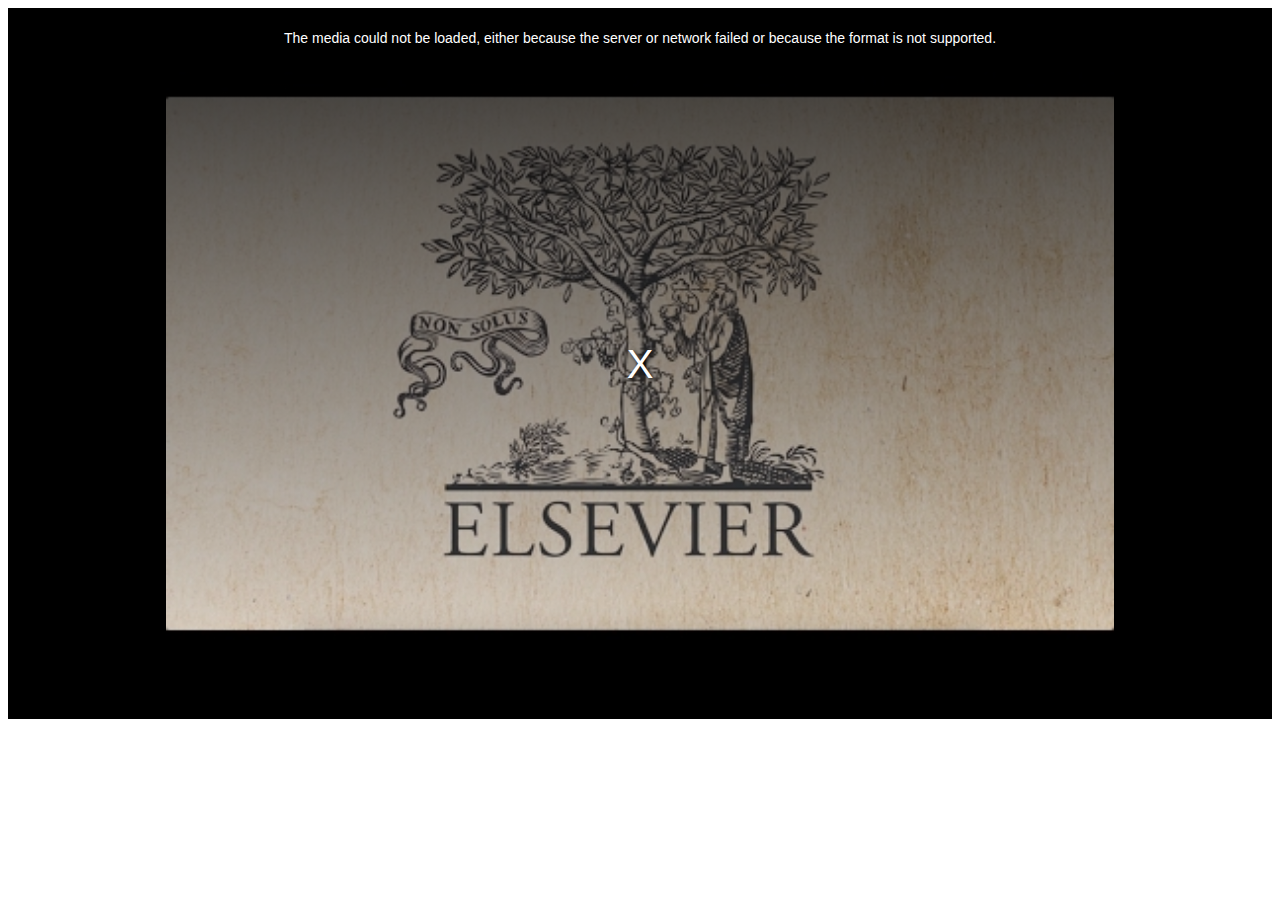
==== commit b5756b33: "Update skin for video.js" ====
--- a/video/index.html
+++ b/video/index.html
@@ -1,33 +1,23 @@
 <head>
-    <!-- <link href="https://vjs.zencdn.net/7.11.4/video-js.css" rel="stylesheet" /> -->
-    <link href="video-js.css" rel="stylesheet" />
-  
-    <!-- If you'd like to support IE8 (for Video.js versions prior to v7) -->
-    <!-- <script src="https://vjs.zencdn.net/ie8/1.1.2/videojs-ie8.min.js"></script> -->
-  </head>
-  
-  <body>
-    <video
-      id="my-video"
-      class="video-js"
-      controls
-      preload="auto"
-      width="640"
-      height="264"
-      poster="MY_VIDEO_POSTER.jpg"
-      data-setup="{}"
-    >
-      <source src="MY_VIDEO.mp4" type="video/mp4" />
-      <source src="MY_VIDEO.webm" type="video/webm" />
-      <p class="vjs-no-js">
-        To view this video please enable JavaScript, and consider upgrading to a
-        web browser that
-        <a href="https://videojs.com/html5-video-support/" target="_blank"
-          >supports HTML5 video</a
-        >
-      </p>
-    </video>
-  
-    <!-- <script src="https://vjs.zencdn.net/7.11.4/video.min.js"></script> -->
-    <script src="video.min.js"></script>
-  </body>+  <link href="video-js.css" rel="stylesheet" />
+  <!-- <link href="index.css" rel="stylesheet"> -->
+  <!-- If you'd like to support IE8 (for Video.js versions prior to v7) -->
+  <!-- <script src="https://vjs.zencdn.net/ie8/1.1.2/videojs-ie8.min.js"></script> -->
+</head>
+
+<body>
+  <div class="wrapper">
+    <div class="videocontent">
+      <video id="my-video" class="video-js vjs-default-skin vjs-16-9 vjs-big-play-centered" controls
+        preload="auto" width="640" height="264" poster="MY_VIDEO.jpeg" data-setup="{}">
+        <source src="MY_VIDEO.mp4" type="video/mp4" />
+        <source src="MY_VIDEO.webm" type="video/webm" />
+        <p class="vjs-no-js">
+          To view this video please enable JavaScript, and consider upgrading to a
+          web browser that
+          <a href="https://videojs.com/html5-video-support/" target="_blank">supports HTML5 video</a>
+        </p>
+      </video>
+
+      <script src="video.min.js"></script>
+</body>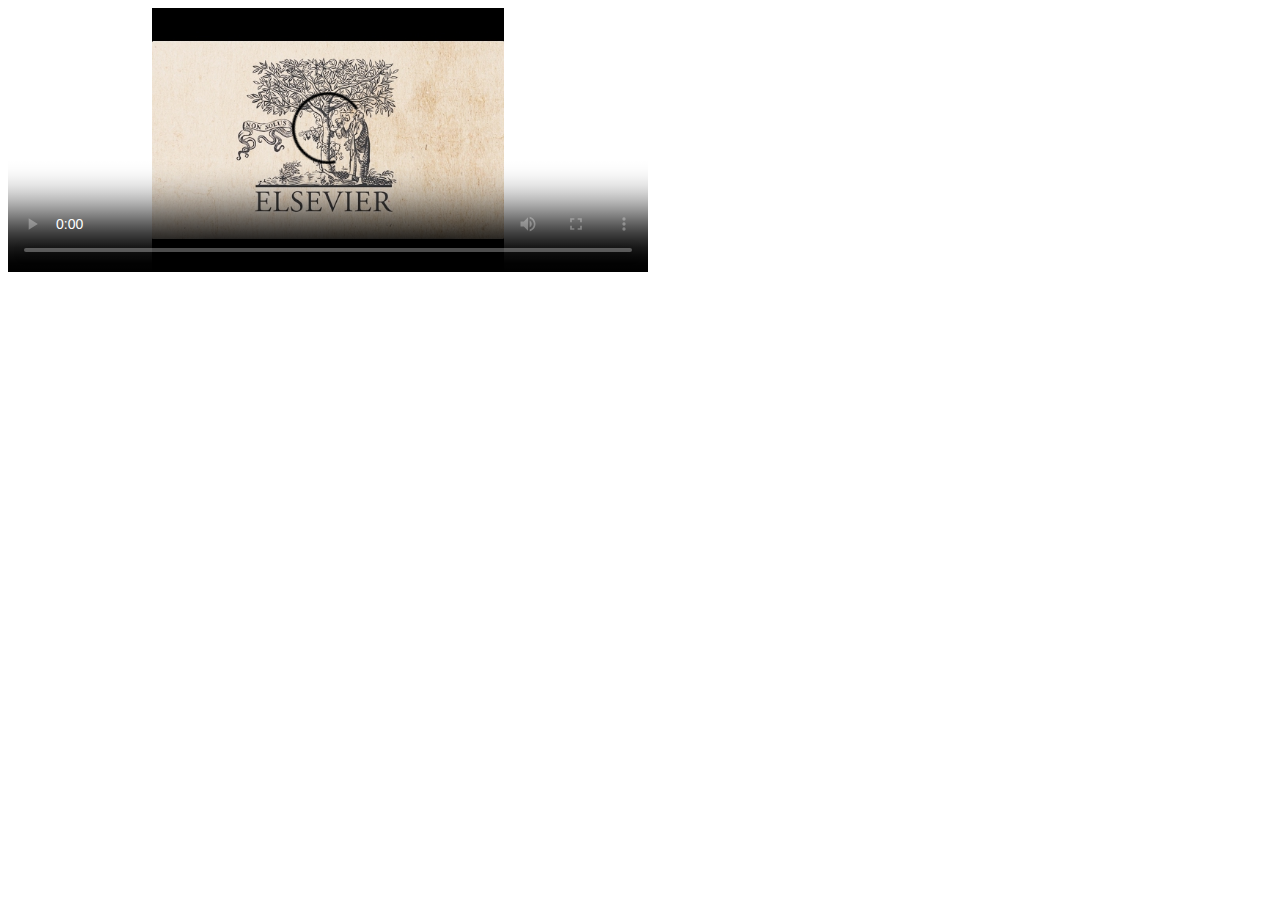
==== commit 1314bd63: "Use CDN to load video.js assets" ====
--- a/video/index.html
+++ b/video/index.html
@@ -1,5 +1,5 @@
 <head>
-  <link href="video-js.css" rel="stylesheet" />
+  <link href="https://cdn.staticfile.org/video.js/7.12.4/video-js.min.css" rel="stylesheet" />
   <!-- <link href="index.css" rel="stylesheet"> -->
   <!-- If you'd like to support IE8 (for Video.js versions prior to v7) -->
   <!-- <script src="https://vjs.zencdn.net/ie8/1.1.2/videojs-ie8.min.js"></script> -->
@@ -19,5 +19,5 @@
         </p>
       </video>
 
-      <script src="video.min.js"></script>
+      <script src="https://cdn.staticfile.org/video.js/7.12.4/video.min.js"></script>
 </body>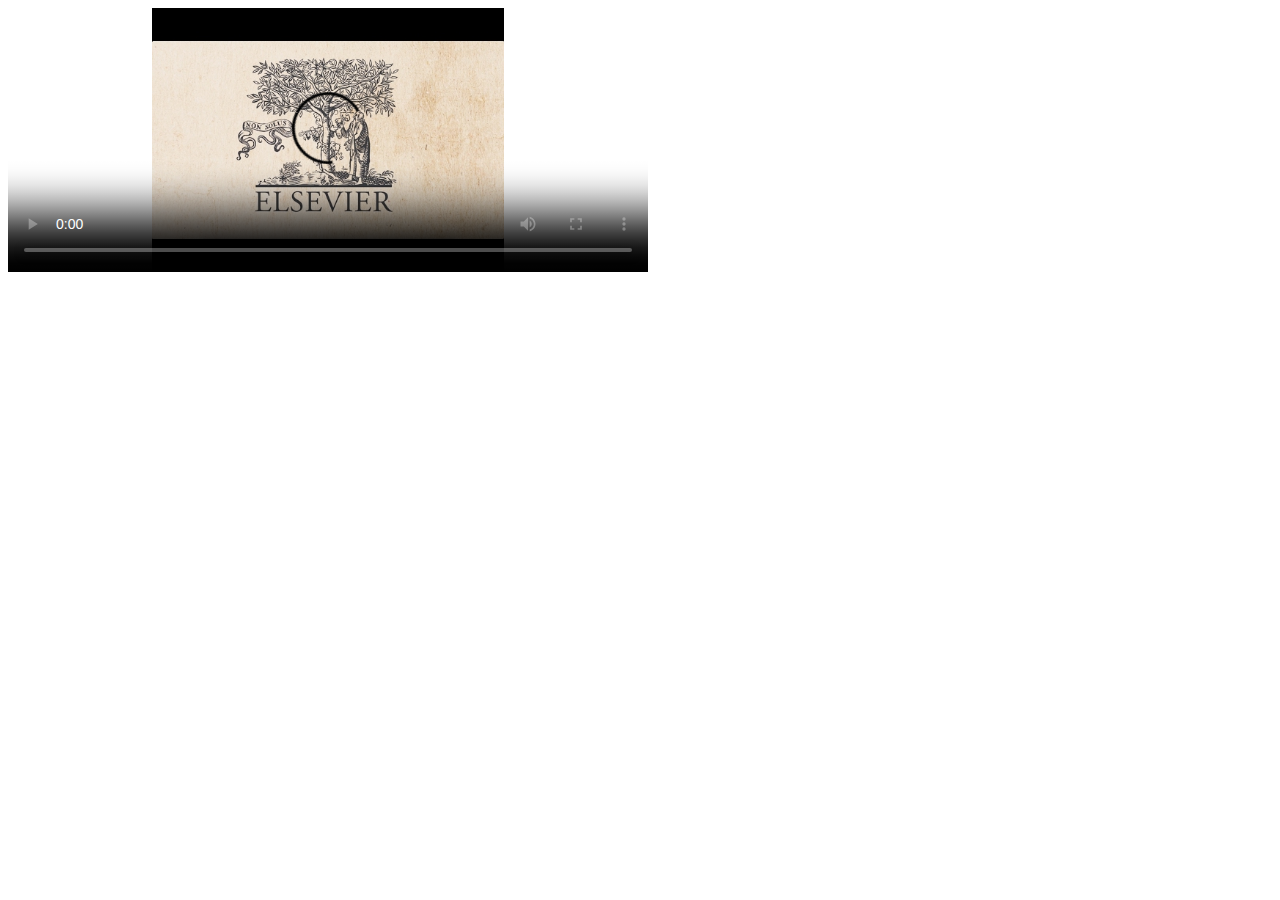
==== commit 0b58b092: "Clear video.js themes" ====
--- a/video/index.html
+++ b/video/index.html
@@ -8,8 +8,8 @@
 <body>
   <div class="wrapper">
     <div class="videocontent">
-      <video id="my-video" class="video-js vjs-default-skin vjs-16-9 vjs-big-play-centered" controls
-        preload="auto" width="640" height="264" poster="MY_VIDEO.jpeg" data-setup="{}">
+      <video id="my-video" class="video-js vjs-default-skin vjs-16-9 vjs-big-play-centered" controls preload="auto"
+        width="640" height="264" poster="MY_VIDEO.jpeg" data-setup="{}">
         <source src="MY_VIDEO.mp4" type="video/mp4" />
         <source src="MY_VIDEO.webm" type="video/webm" />
         <p class="vjs-no-js">
@@ -18,6 +18,8 @@
           <a href="https://videojs.com/html5-video-support/" target="_blank">supports HTML5 video</a>
         </p>
       </video>
+    </div>
+  </div>
 
-      <script src="https://cdn.staticfile.org/video.js/7.12.4/video.min.js"></script>
+  <script src="https://cdn.staticfile.org/video.js/7.12.4/video.min.js"></script>
 </body>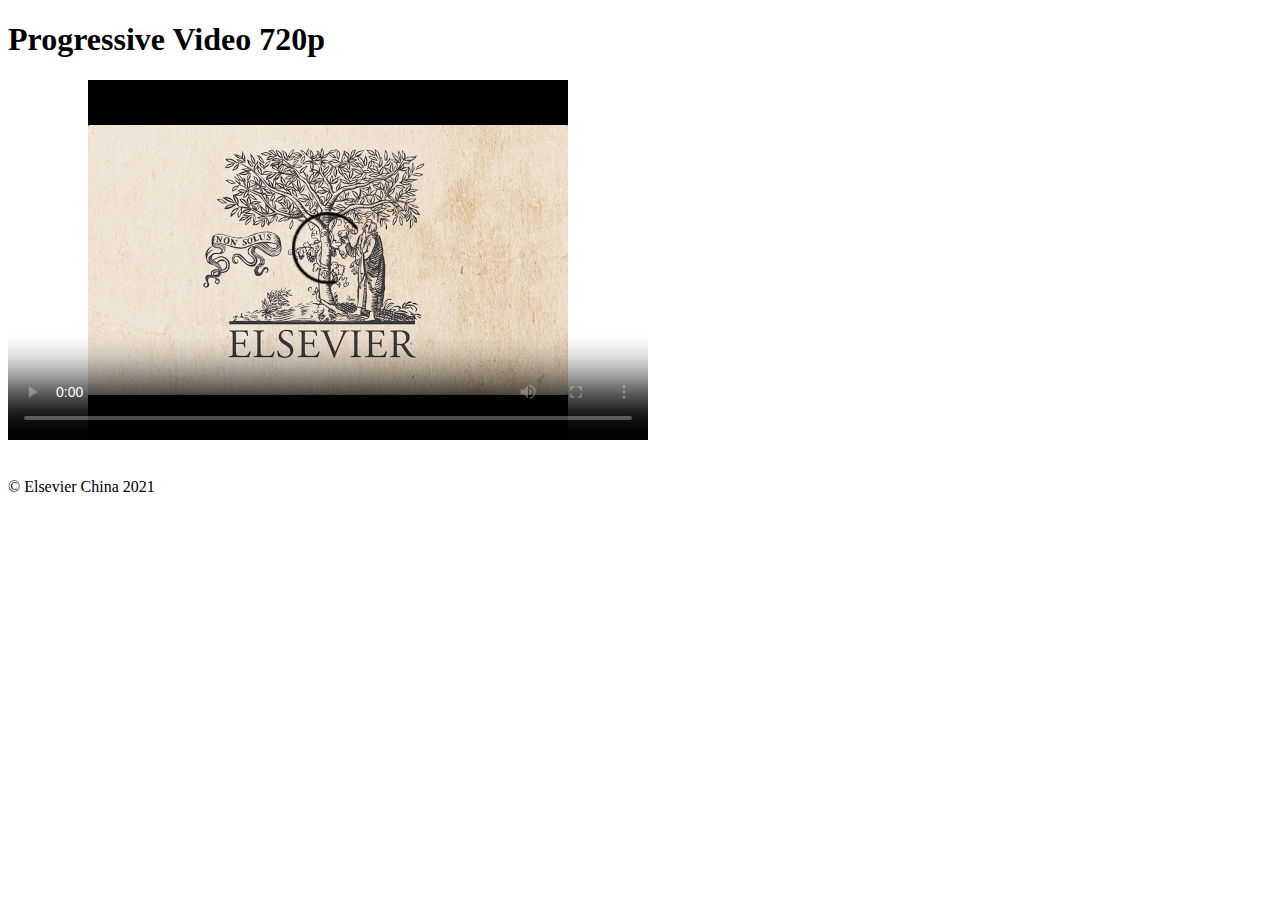
==== commit 0824d4ac: "Switch to Azure Media Player" ====
--- a/video/index.html
+++ b/video/index.html
@@ -1,25 +1,31 @@
+﻿<!DOCTYPE html>
+<html lang="en-US">
 <head>
-  <link href="https://cdn.staticfile.org/video.js/7.12.4/video-js.min.css" rel="stylesheet" />
-  <!-- <link href="index.css" rel="stylesheet"> -->
-  <!-- If you'd like to support IE8 (for Video.js versions prior to v7) -->
-  <!-- <script src="https://vjs.zencdn.net/ie8/1.1.2/videojs-ie8.min.js"></script> -->
+    <meta charset="utf-8">
+    <meta http-equiv="X-UA-Compatible" content="IE=edge">
+    <title>Progressive Video 720p</title>
+    <meta name="description" content="">
+    <meta name="viewport" content="width=device-width, initial-scale=1">
+
+    <!--*****START OF Azure Media Player Scripts*****-->
+        <!--Note: DO NOT USE the "latest" folder in production. Replace "latest" with a version number like "1.0.0"-->
+        <!--EX:<script src="//amp.azure.net/libs/amp/1.0.0/azuremediaplayer.min.js"></script>-->
+        <!--Azure Media Player versions can be queried from //aka.ms/ampchangelog-->
+    <link href="//amp.azure.net/libs/amp/latest/skins/amp-default/azuremediaplayer.min.css" rel="stylesheet">
+    <script src="//amp.azure.net/libs/amp/latest/azuremediaplayer.min.js"></script>
+    <!--*****END OF Azure Media Player Scripts*****-->
+
 </head>
+<body>
+    <h1>Progressive Video 720p</h1>
+    <video id="azuremediaplayer" class="azuremediaplayer amp-default-skin amp-big-play-centered" controls autoplay width="640" height="360" poster="MY_VIDEO.jpeg" data-setup='{}' tabindex="0">
+        <source src="MY_VIDEO.mp4" type="video/mp4" />
+        <p class="amp-no-js">To view this video please enable JavaScript, and consider upgrading to a web browser that supports HTML5 video</p>
+    </video>
+    <footer>
+        <br />
+        <p>© Elsevier China 2021</p>
+    </footer>
 
-<body>
-  <div class="wrapper">
-    <div class="videocontent">
-      <video id="my-video" class="video-js vjs-default-skin vjs-16-9 vjs-big-play-centered" controls preload="auto"
-        width="640" height="264" poster="MY_VIDEO.jpeg" data-setup="{}">
-        <source src="MY_VIDEO.mp4" type="video/mp4" />
-        <source src="MY_VIDEO.webm" type="video/webm" />
-        <p class="vjs-no-js">
-          To view this video please enable JavaScript, and consider upgrading to a
-          web browser that
-          <a href="https://videojs.com/html5-video-support/" target="_blank">supports HTML5 video</a>
-        </p>
-      </video>
-    </div>
-  </div>
-
-  <script src="https://cdn.staticfile.org/video.js/7.12.4/video.min.js"></script>
-</body>+</body>
+</html>
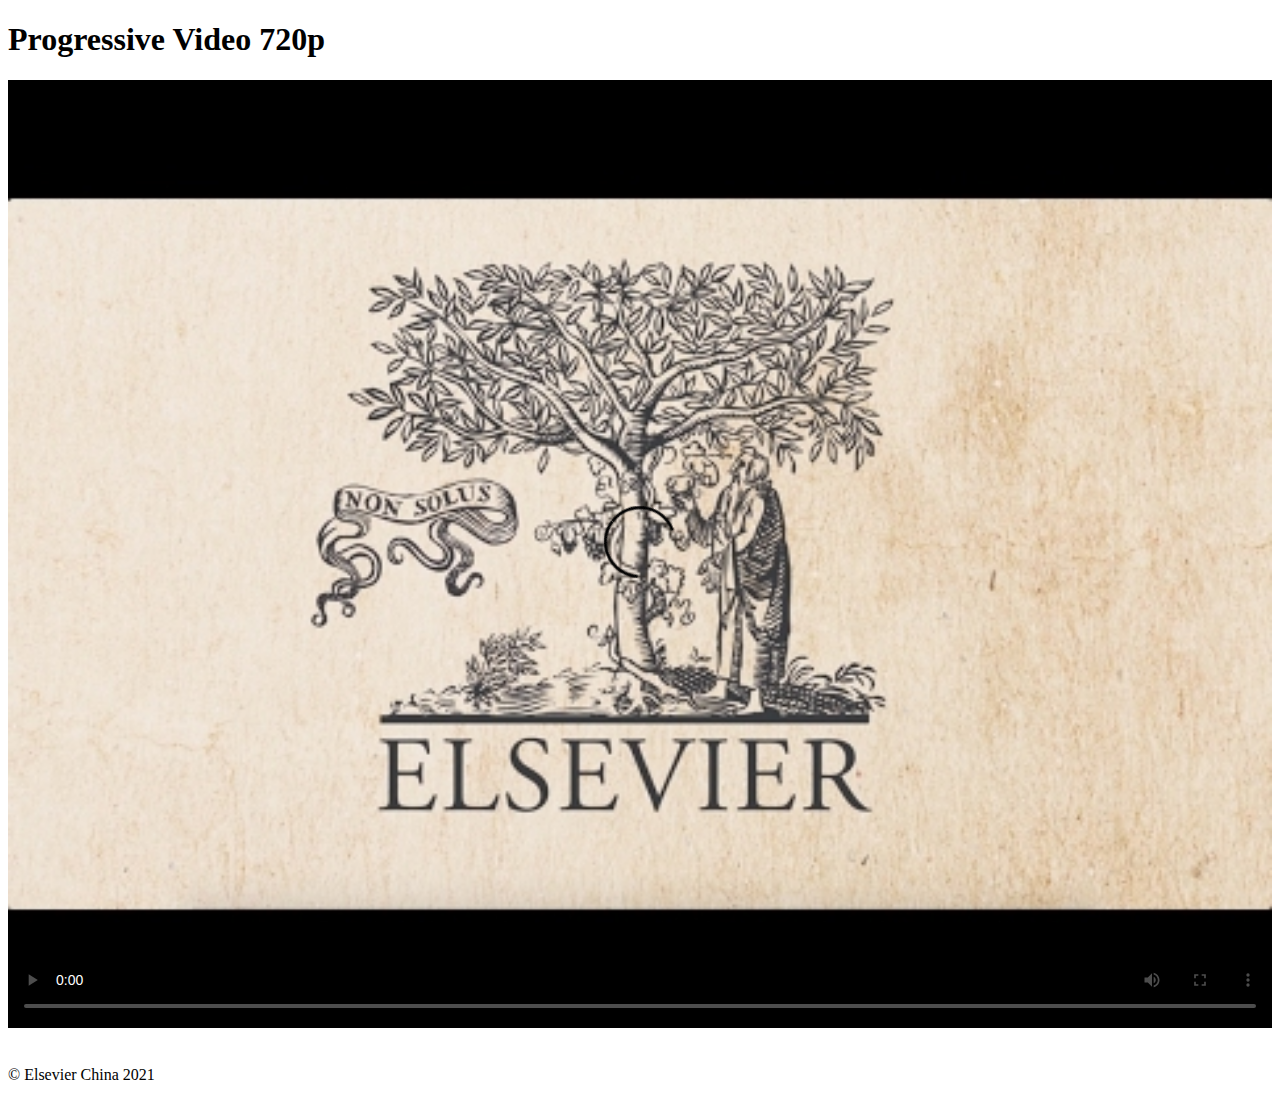
==== commit 12984af6: "Make Azure media player responsive" ====
--- a/video/index.html
+++ b/video/index.html
@@ -18,7 +18,7 @@
 </head>
 <body>
     <h1>Progressive Video 720p</h1>
-    <video id="azuremediaplayer" class="azuremediaplayer amp-default-skin amp-big-play-centered" controls autoplay width="640" height="360" poster="MY_VIDEO.jpeg" data-setup='{}' tabindex="0">
+    <video id="azuremediaplayer" class="azuremediaplayer amp-default-skin amp-big-play-centered" controls autoplay width="100%" height="auto" poster="MY_VIDEO.jpeg" data-setup='{}' tabindex="0">
         <source src="MY_VIDEO.mp4" type="video/mp4" />
         <p class="amp-no-js">To view this video please enable JavaScript, and consider upgrading to a web browser that supports HTML5 video</p>
     </video>
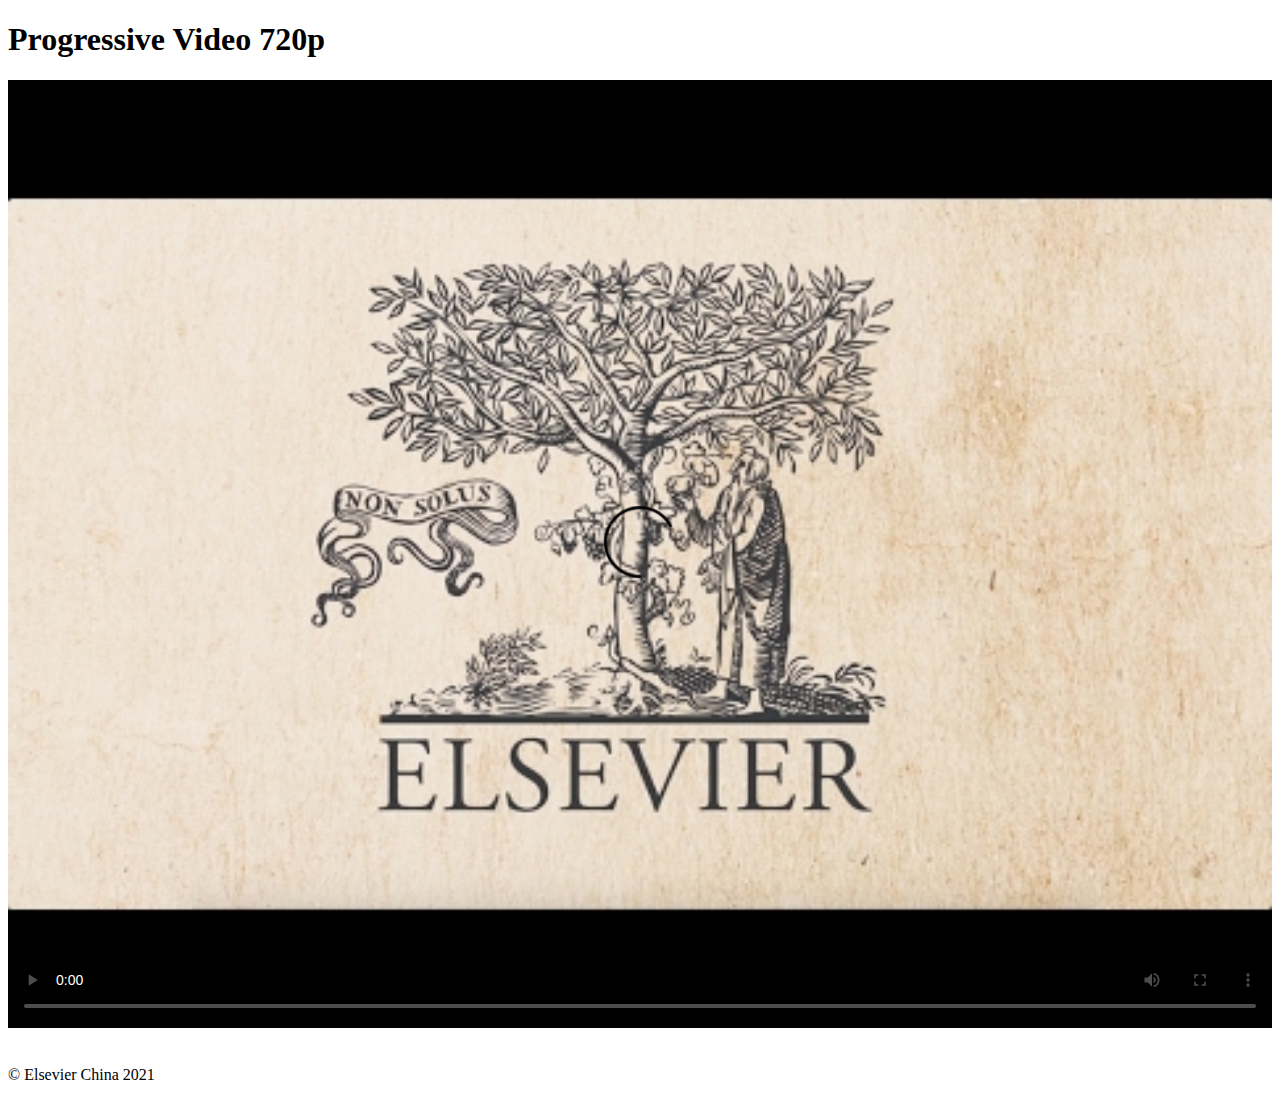
==== commit 6a1e237b: "Disable auto play" ====
--- a/video/index.html
+++ b/video/index.html
@@ -18,7 +18,7 @@
 </head>
 <body>
     <h1>Progressive Video 720p</h1>
-    <video id="azuremediaplayer" class="azuremediaplayer amp-default-skin amp-big-play-centered" controls autoplay width="100%" height="auto" poster="MY_VIDEO.jpeg" data-setup='{}' tabindex="0">
+    <video id="azuremediaplayer" class="azuremediaplayer amp-default-skin amp-big-play-centered" controls width="100%" height="auto" poster="MY_VIDEO.jpeg" data-setup='{}' tabindex="0">
         <source src="MY_VIDEO.mp4" type="video/mp4" />
         <p class="amp-no-js">To view this video please enable JavaScript, and consider upgrading to a web browser that supports HTML5 video</p>
     </video>
